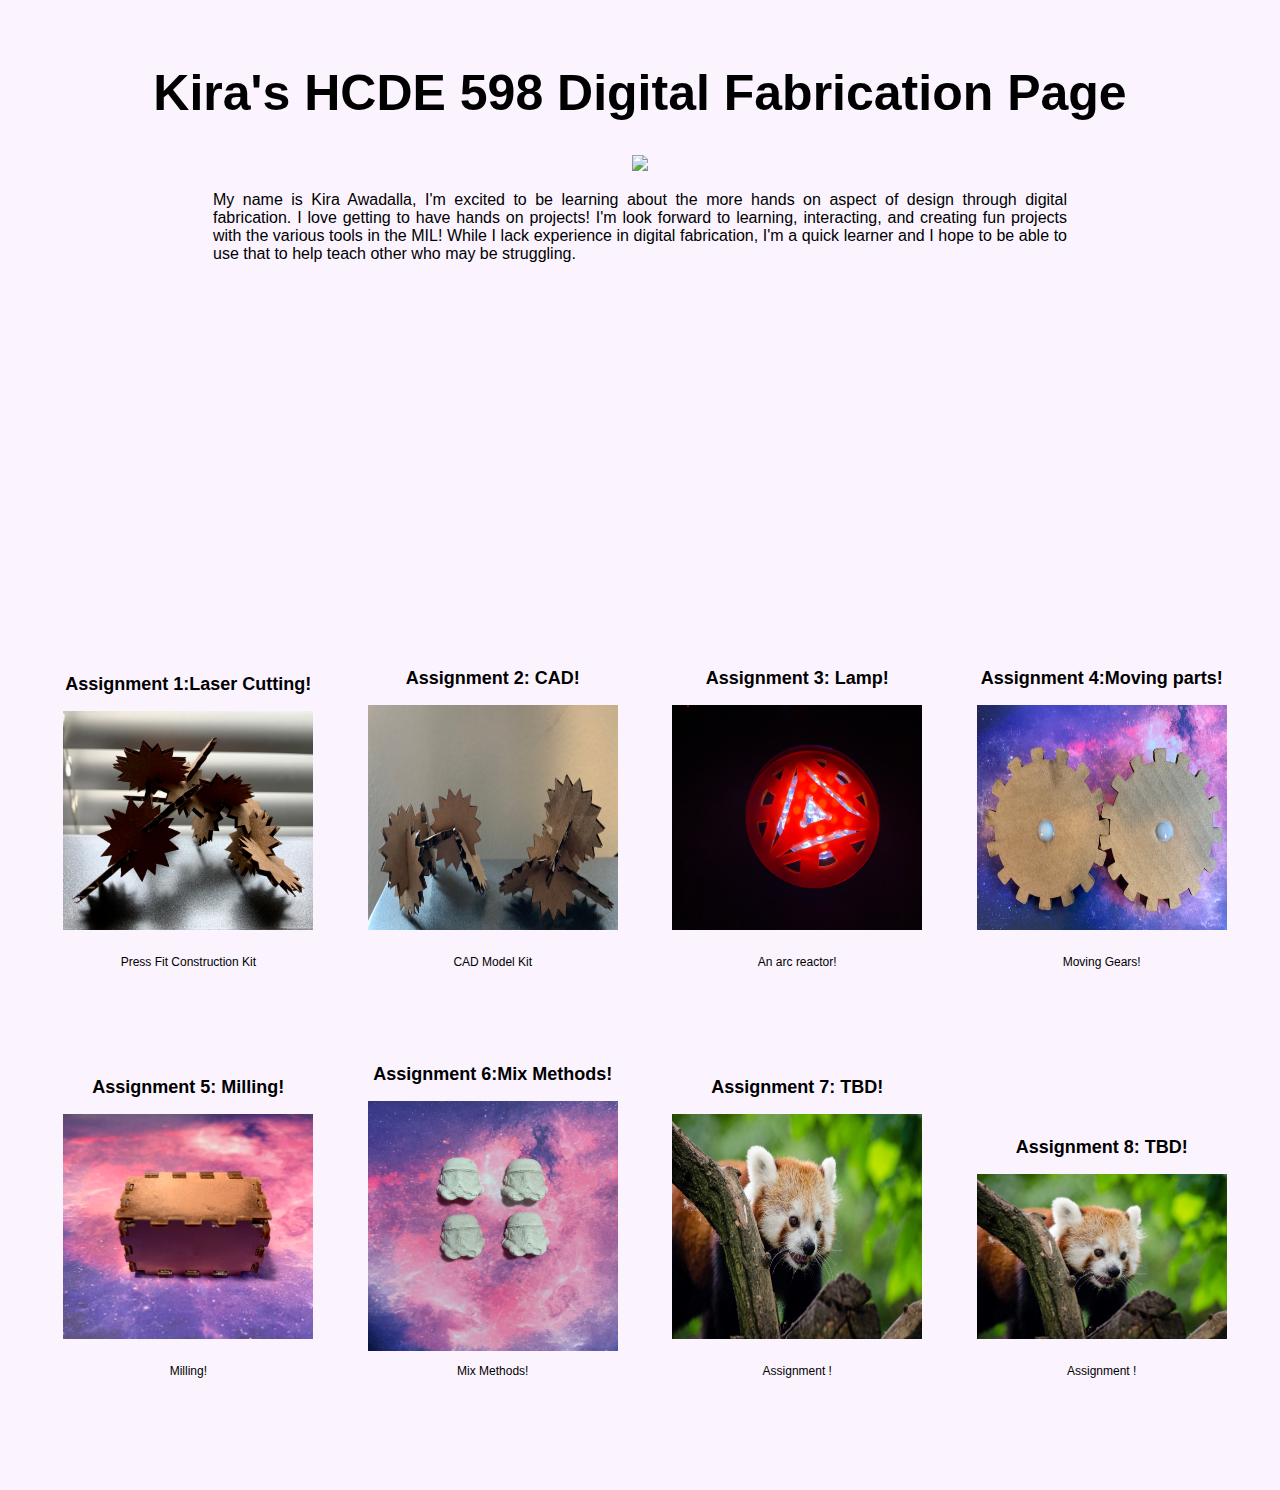
==== index.html @ 949fb1a9 "Update index.html" ====
<!DOCTYPE html>
<html>
    <head>
        <meta charset="utf-8">
        <meta name="viewport" content="width=device-width, maximum-scale=1.0" />

        <title>Kira Awadalla!</title>

        <link href="style.css" media="screen" rel="stylesheet" type="text/css" />
    </head>
	
    <body> 
	  <div class="header">
            <h1>Kira's HCDE 598 Digital Fabrication Page</h1>
		<center> <img src="https://media.giphy.com/media/18QoMAJvZkkJW/giphy.gif"> </center>
		  <div class="content">
			  <p>
            My name is Kira Awadalla, I'm excited to be learning about the more hands on aspect of design through digital fabrication.
	    I love  getting to have hands on projects! I'm look forward to learning, interacting, and creating fun projects with the 
           various tools in the MIL! While I lack experience in digital fabrication, I'm a quick learner and I hope to be able to use that to help teach other who may be struggling.
			  </p>
		  </div>

        </div>

        <div class="assignments">
          <p></p>
          
            <div class="assignment">
              <a href="assignment1.html"><h2>Assignment 1:Laser Cutting!</h2>
                  <img src="IMG_3979.jpg" width=250></a>
                <p>
		Press Fit Construction Kit
                </p>
            </div>

            <div class="assignment">
              <a href="assignment2.html"><h2>Assignment 2: CAD!</h2>
                  <img src="IMG_4017.JPG" width="250" height="225"></a>
                <p>
		CAD Model Kit
                </p>
            </div>
		
		
   	    <div class="assignment">
              <a href="assignment3.html"><h2>Assignment 3: Lamp!</h2>
		<img src="a3/IMG_4233.JPG" width="250" height="225"></a>
                <p>
		An arc reactor!
                </p>
            </div>
			  
		  <div class="assignment">
              <a href="assignment4.html"><h2>Assignment 4:Moving parts!</h2>
                  <img src="a4/IMG_4292.JPG"  width="250" height="225"></a>
                <p>
		Moving Gears!
                </p>
            </div>
		
		  <div class="assignment">
              <a href="assignment5.html"><h2>Assignment 5: Milling!</h2>
                  <img src="a5/box.jpg" width="250" height="225"></a>
                <p>
		Milling!
                </p>
            </div>
		
		  <div class="assignment">
              <a href="assignment6.html"><h2>Assignment 6:Mix Methods!</h2>
		<img src="a6/IMG_4512.JPG" width="250" height="250"></a>
		Mix Methods!
                </p>
            </div>
		
		  <div class="assignment">
              <a href="assignment2.html"><h2>Assignment 7: TBD!</h2>
                  <img src="red-panda.jpg" width="250" height="225"></a>
                <p>
		Assignment !
                </p>
            </div>
		
		  <div class="assignment">
              <a href="assignment2.html"><h2>Assignment 8: TBD!</h2>
                  <img src="red-panda.jpg" width=250></a>
                <p>
		Assignment !
                </p>
            </div>
	</div>
    </body>
</html>
---- style.css ----
html, body {
  padding: 0 0 0 0;
  margin: 0;
  font-family: 'helvetica', 'arial', 'sans';
  background: #FBF4FF; //background color
}

h1,h2,h3,h4 {
  font-family: 'helvetica', 'arial', 'sans';
  }


a {
  color: #000;
}

.header {
    text-align: center;
  color: #000;
  height: 555px;
  padding: 30px 30px 30px;
}

.header h1 {
  font-size: 50px;
  }

.assignment {
  font-size: 12px;
  line-height: 24px;
  font-family: 'helvetica', 'arial', 'sans';
  padding: 20px 20px 20px 30px;
  width: 250px;
  height: 350px;
     display: inline-block;

}

.assignment a {
    color: #000; 
    text-decoration: none;
}

.assignments{
  text-align: center;
}

.assignment a:hover {
  background: #FFC300;
  color: #FFC300;
  text-decoration: none;
}

.content {
  text-align: justify;
  padding-left: 15%;
  padding-right: 15%;
}

.footer {
    width: 1100px;
    float: left;
    padding: 300px 0px 30px 30px;
}

.bottomSpace {
  height: 45px;
}

.widebody {
    width: 800px;
    padding: 0px 30px 30px 30px;
}

.widebody a {
}

.widebody a:hover {
  background: #FFC300; //hover color
  color: #FFF;
  text-decoration: none;
}
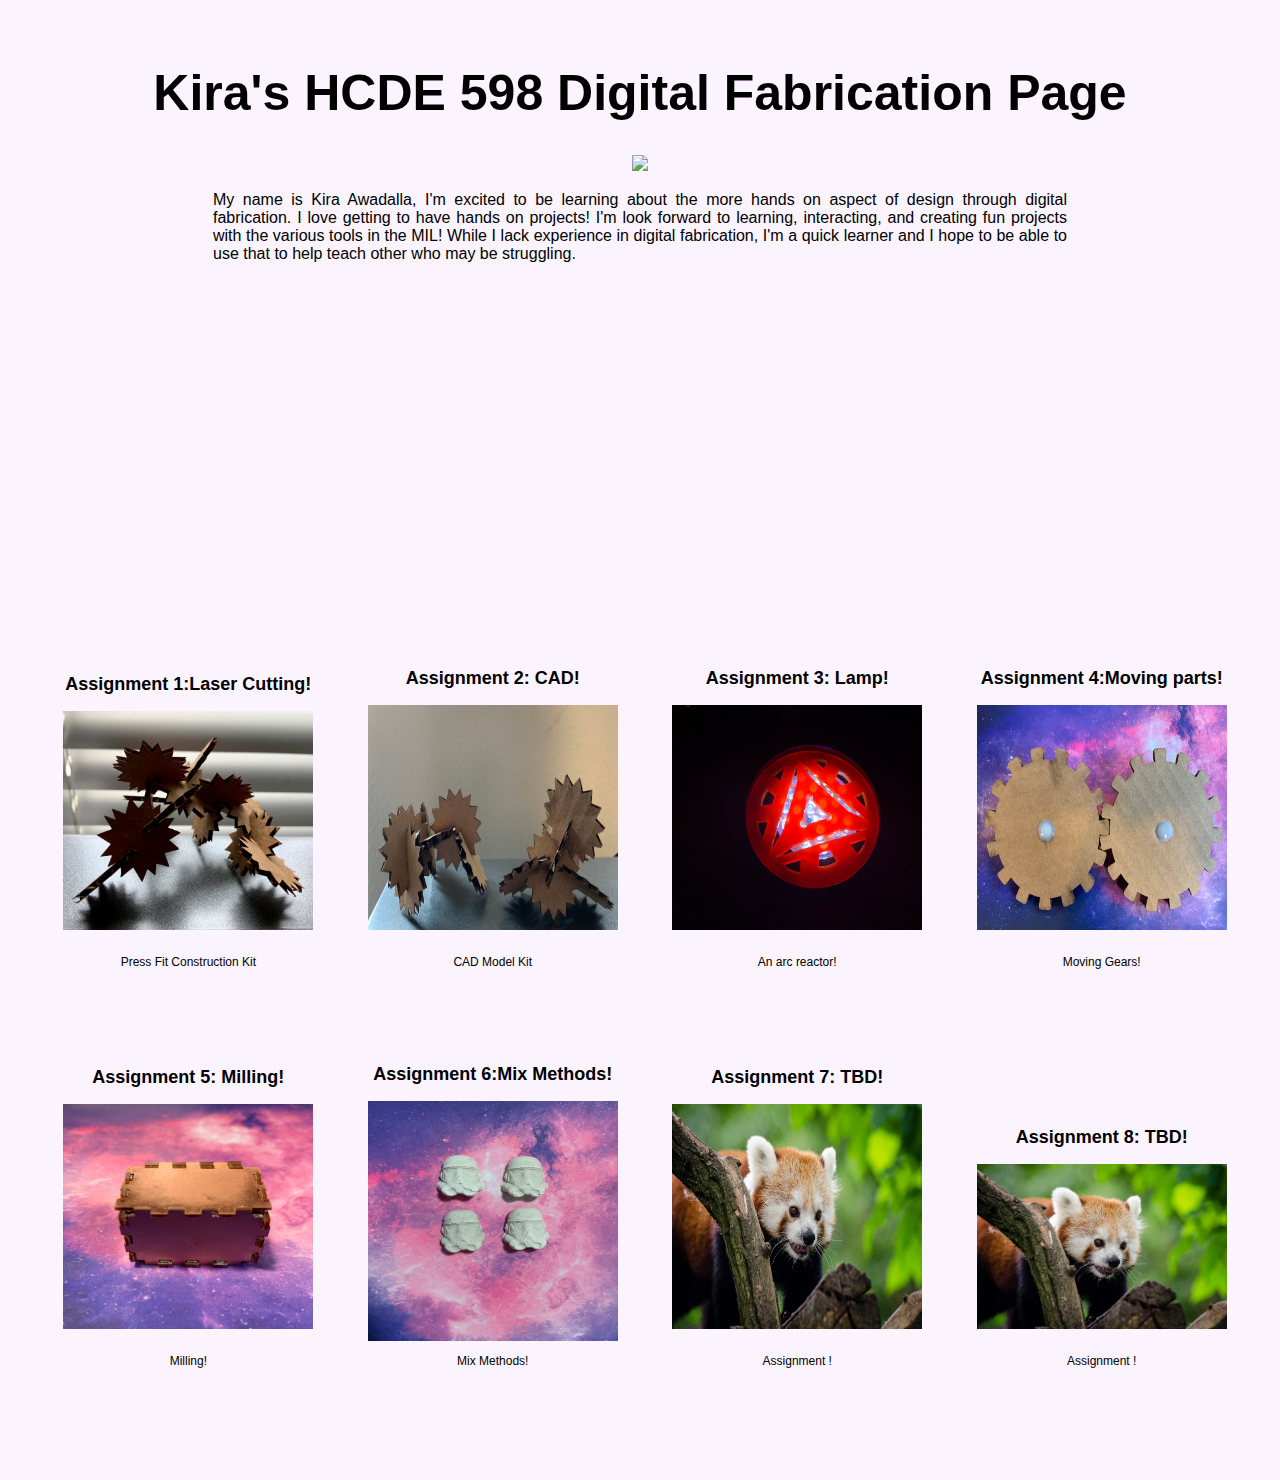
==== commit 12f3ca96: "Update index.html" ====
--- a/index.html
+++ b/index.html
@@ -70,7 +70,7 @@
 		
 		  <div class="assignment">
               <a href="assignment6.html"><h2>Assignment 6:Mix Methods!</h2>
-		<img src="a6/IMG_4512.JPG" width="250" height="250"></a>
+		<img src="a6/IMG_4512.JPG" width="250" height="240"></a>
 		Mix Methods!
                 </p>
             </div>
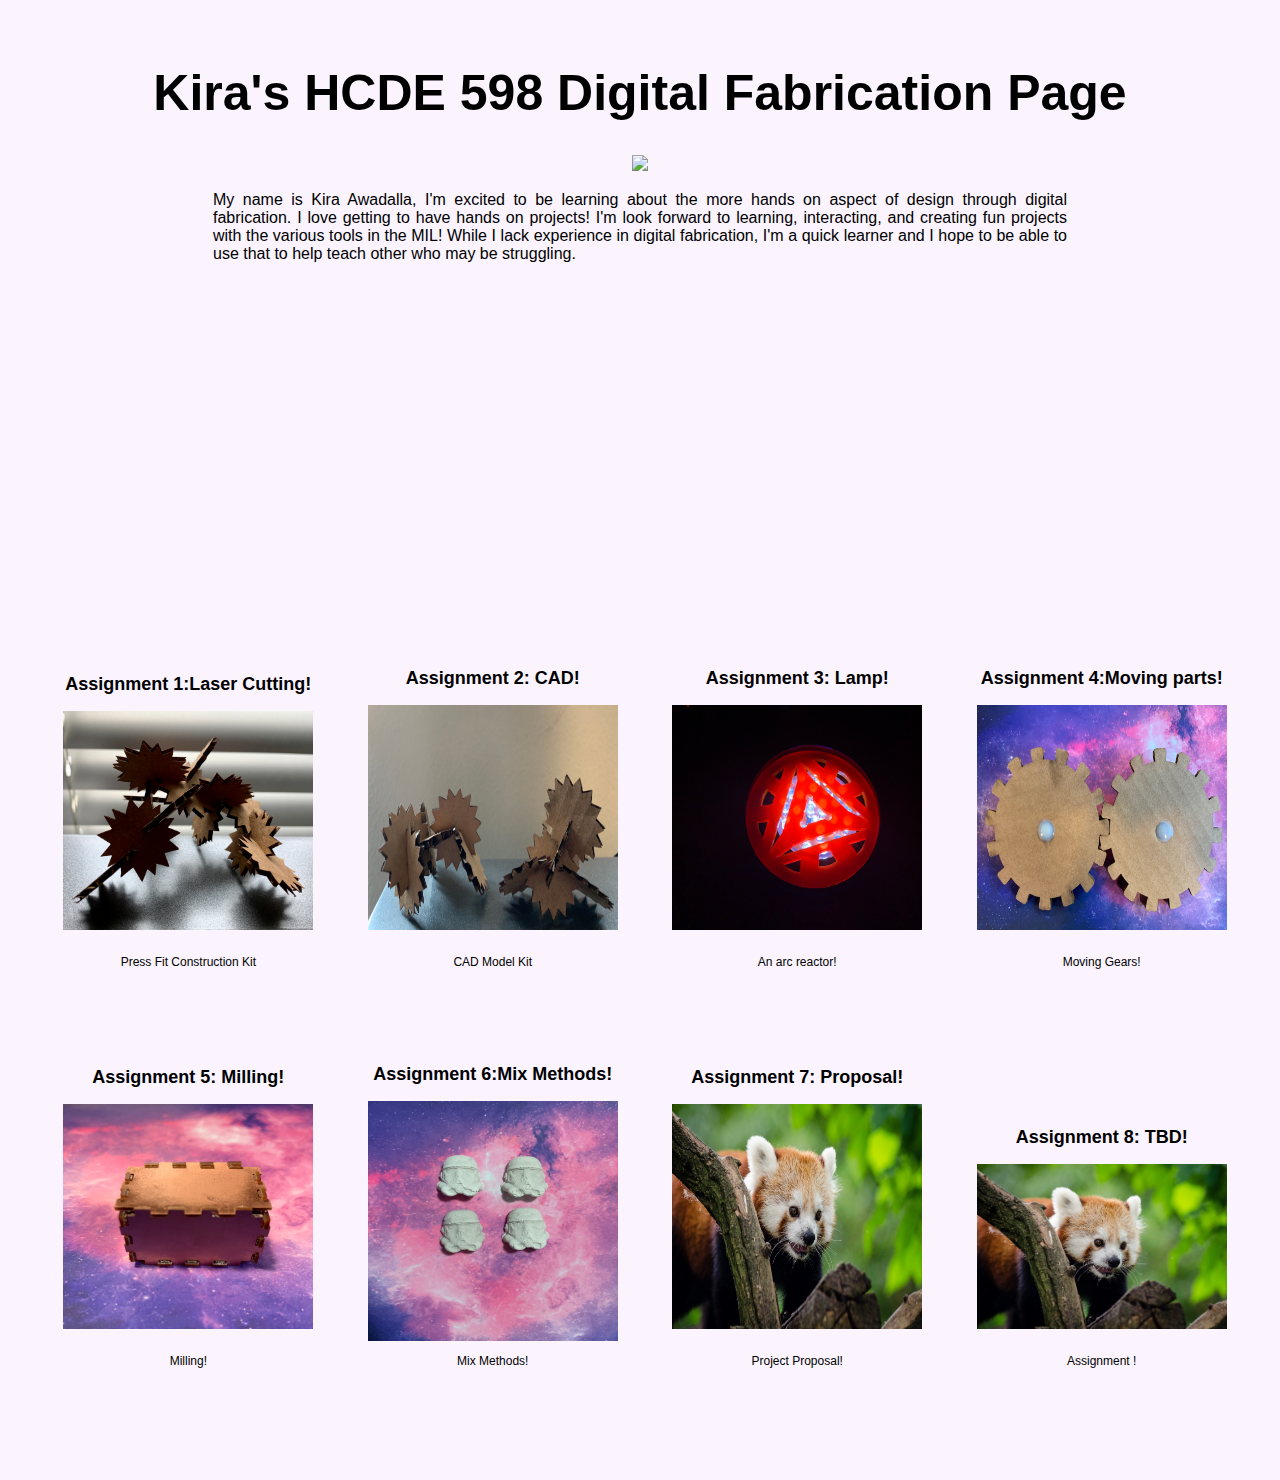
==== commit 6319d11f: "Update index.html" ====
--- a/index.html
+++ b/index.html
@@ -76,10 +76,10 @@
             </div>
 		
 		  <div class="assignment">
-              <a href="assignment2.html"><h2>Assignment 7: TBD!</h2>
+              <a href="assignment2.html"><h2>Assignment 7: Proposal!</h2>
                   <img src="red-panda.jpg" width="250" height="225"></a>
                 <p>
-		Assignment !
+		Project Proposal!
                 </p>
             </div>
 		
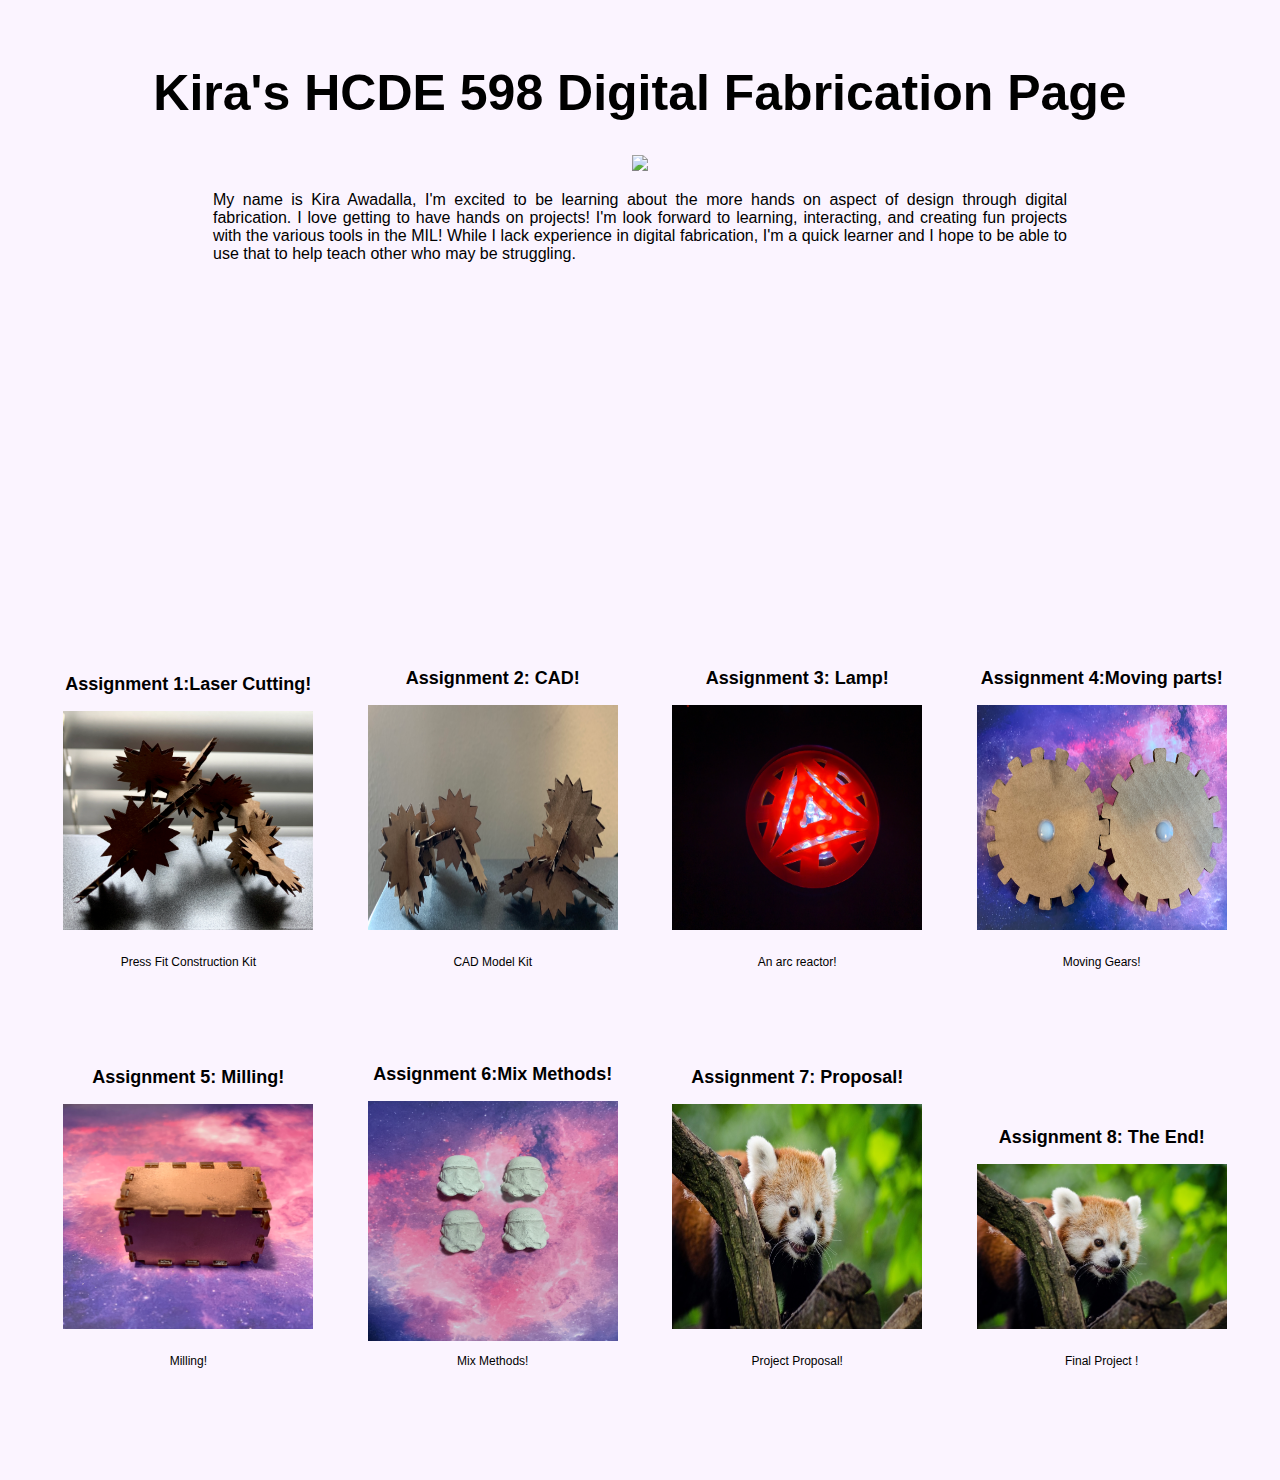
==== commit 4ba2528d: "Update index.html" ====
--- a/index.html
+++ b/index.html
@@ -76,7 +76,7 @@
             </div>
 		
 		  <div class="assignment">
-              <a href="assignment2.html"><h2>Assignment 7: Proposal!</h2>
+              <a href="assignment7.html"><h2>Assignment 7: Proposal!</h2>
                   <img src="red-panda.jpg" width="250" height="225"></a>
                 <p>
 		Project Proposal!
@@ -84,10 +84,10 @@
             </div>
 		
 		  <div class="assignment">
-              <a href="assignment2.html"><h2>Assignment 8: TBD!</h2>
+              <a href="assignment8.html"><h2>Assignment 8: The End!</h2>
                   <img src="red-panda.jpg" width=250></a>
                 <p>
-		Assignment !
+		Final Project !
                 </p>
             </div>
 	</div>
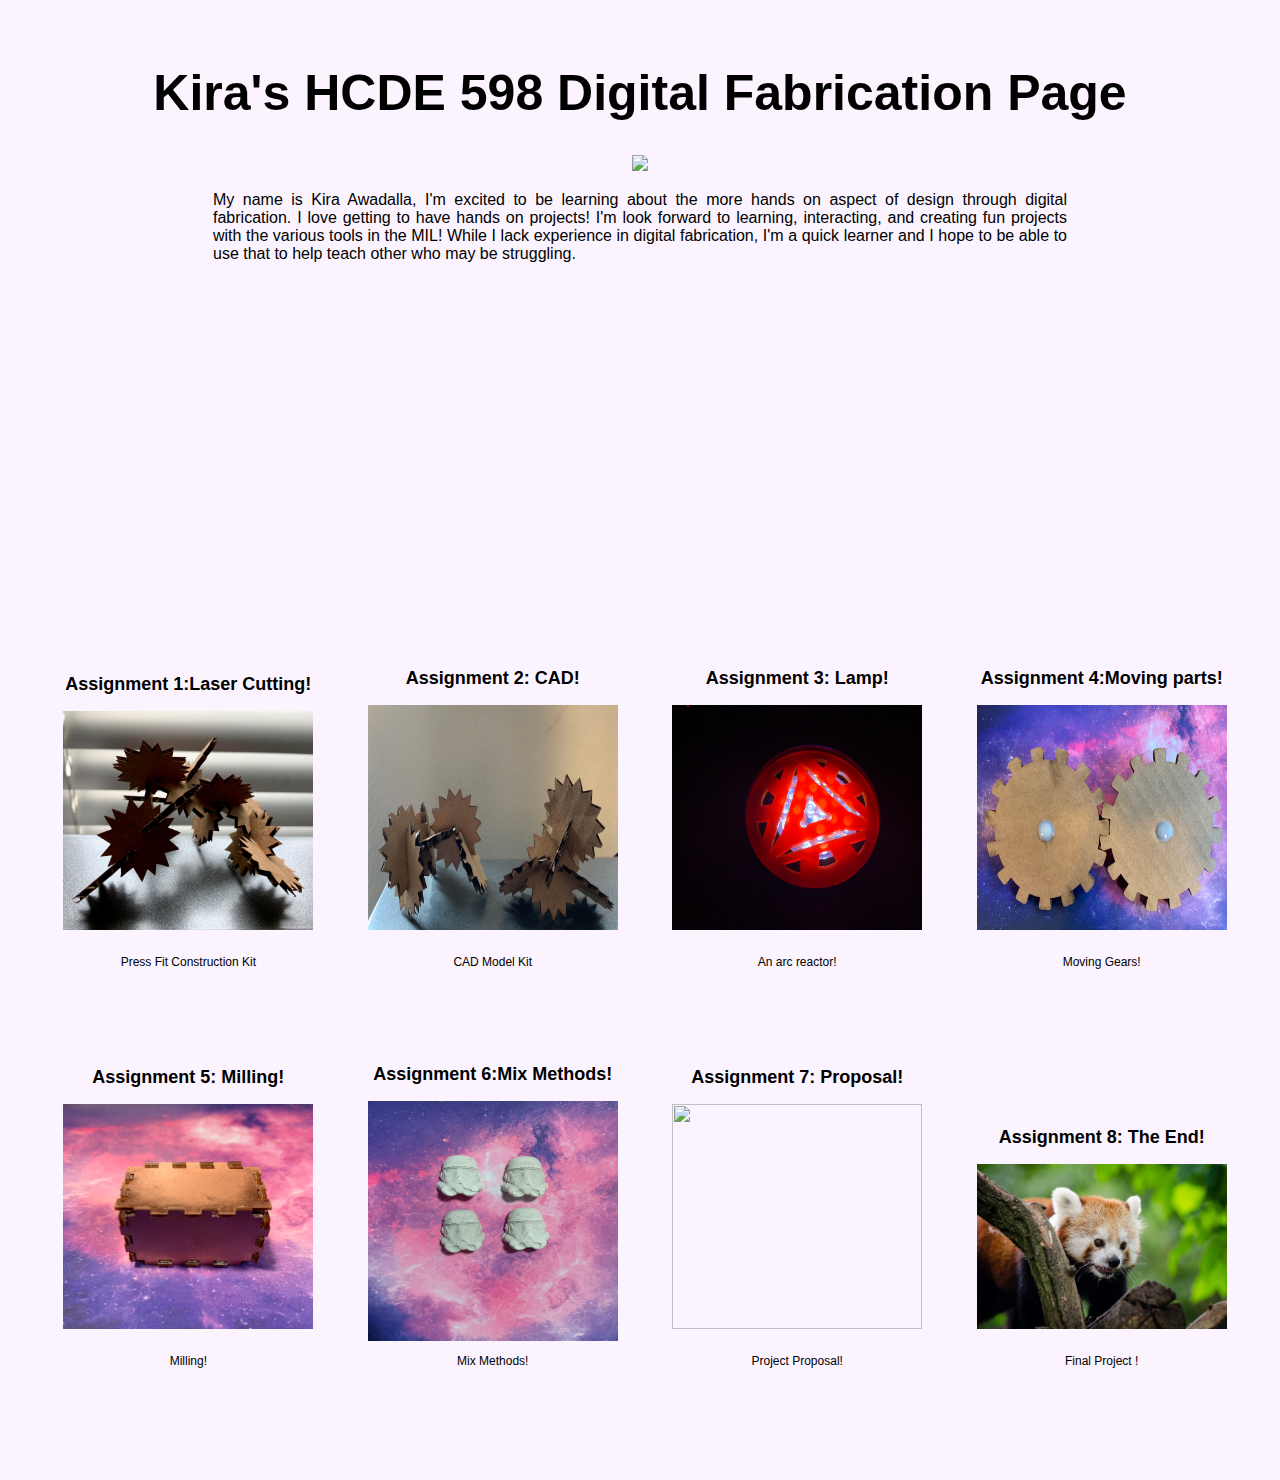
==== commit d28d477d: "Update index.html" ====
--- a/index.html
+++ b/index.html
@@ -77,7 +77,7 @@
 		
 		  <div class="assignment">
               <a href="assignment7.html"><h2>Assignment 7: Proposal!</h2>
-                  <img src="red-panda.jpg" width="250" height="225"></a>
+                  <img src="https://media.giphy.com/media/WTH60K8jNd9Yc/giphy.gif" width="250" height="225"></a>
                 <p>
 		Project Proposal!
                 </p>
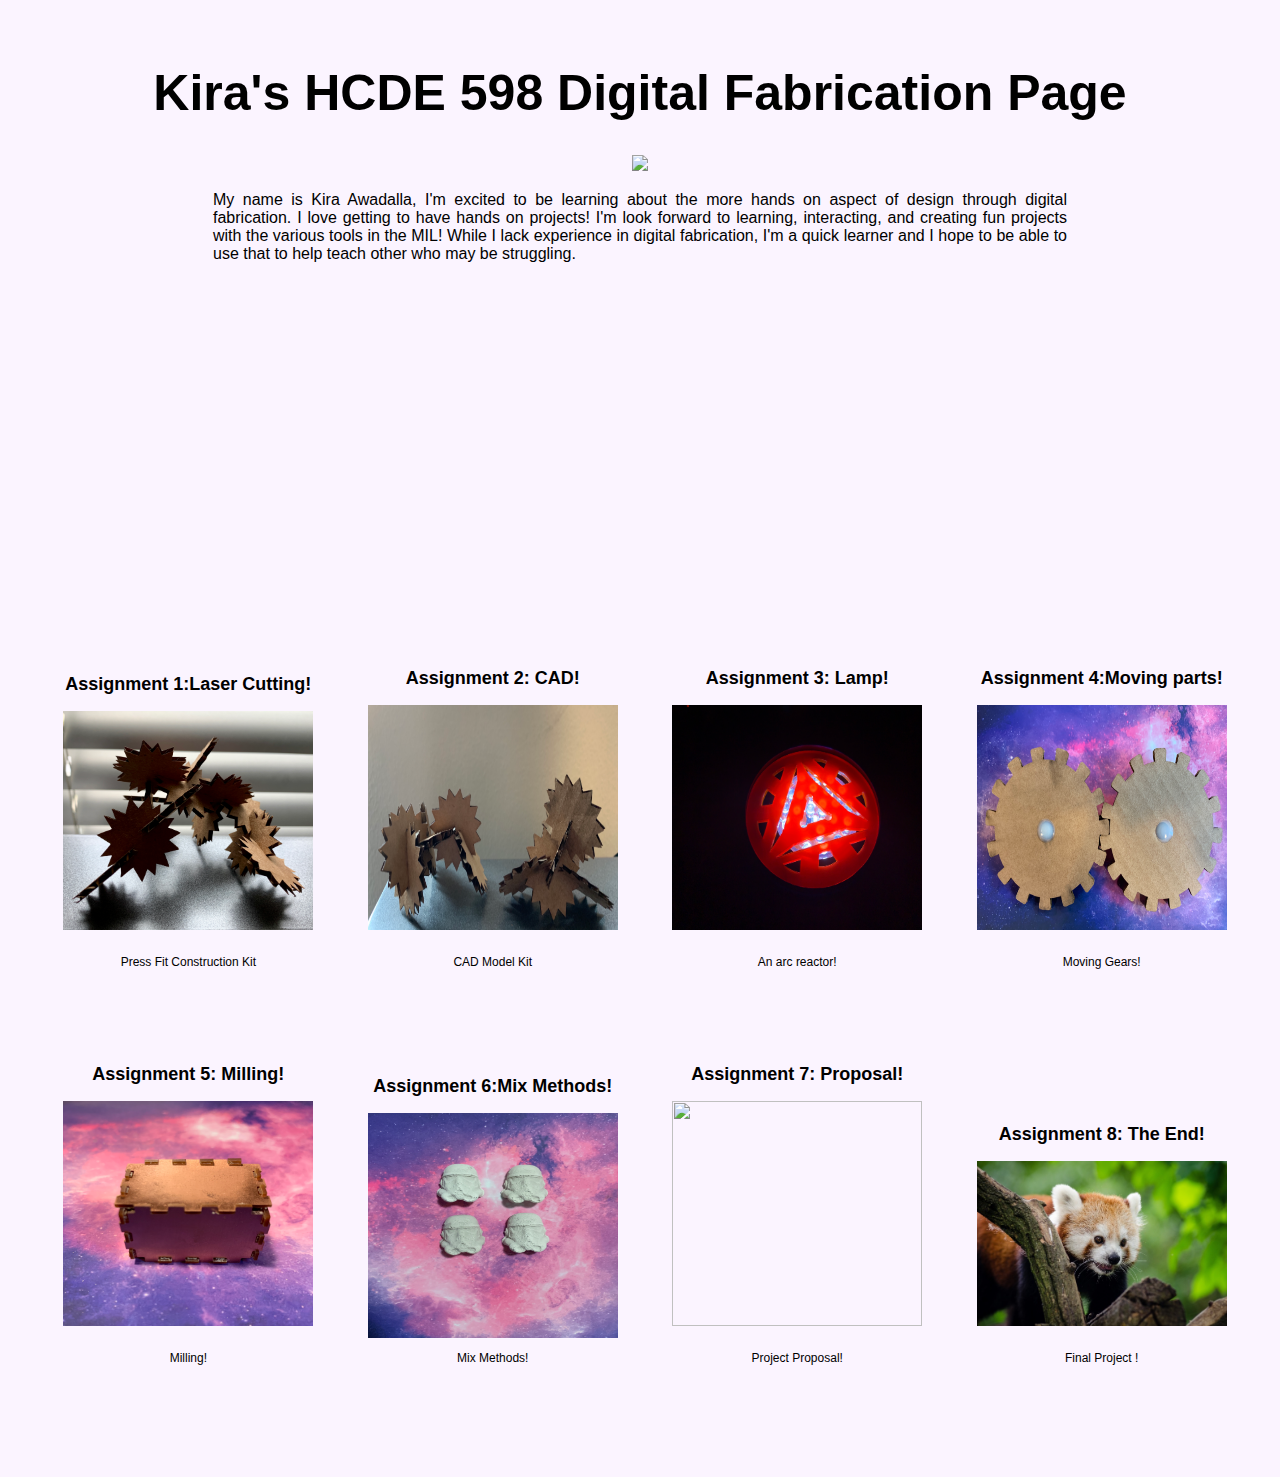
==== commit 4b2e3445: "Update index.html" ====
--- a/index.html
+++ b/index.html
@@ -70,14 +70,14 @@
 		
 		  <div class="assignment">
               <a href="assignment6.html"><h2>Assignment 6:Mix Methods!</h2>
-		<img src="a6/IMG_4512.JPG" width="250" height="240"></a>
+		<img src="a6/IMG_4512.JPG" width="250" height="225"></a>
 		Mix Methods!
                 </p>
             </div>
 		
 		  <div class="assignment">
               <a href="assignment7.html"><h2>Assignment 7: Proposal!</h2>
-                  <img src="https://media.giphy.com/media/WTH60K8jNd9Yc/giphy.gif" width="250" height="225"></a>
+                  <img src="https://media.giphy.com/media/l1AsO5a50G1HjTCBq/giphy.gif" width="250" height="225"></a>
                 <p>
 		Project Proposal!
                 </p>
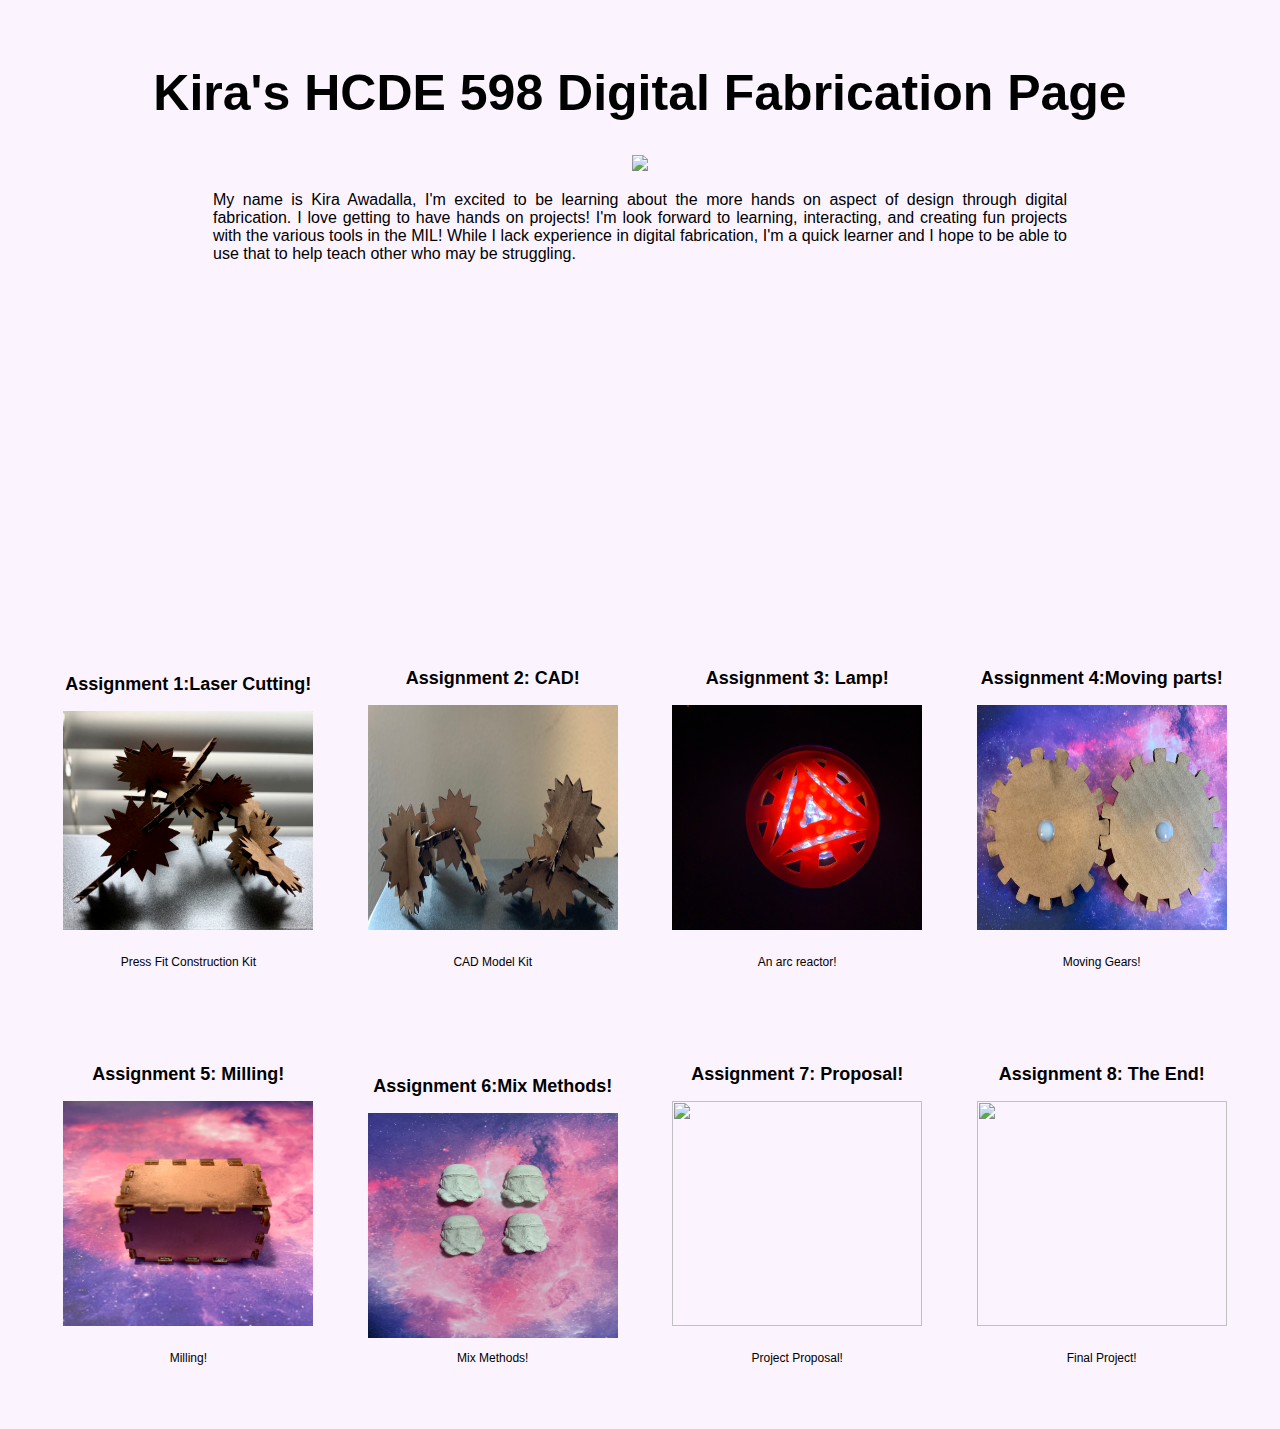
==== commit 2844d9da: "Update index.html" ====
--- a/index.html
+++ b/index.html
@@ -85,9 +85,9 @@
 		
 		  <div class="assignment">
               <a href="assignment8.html"><h2>Assignment 8: The End!</h2>
-                  <img src="red-panda.jpg" width=250></a>
+                  <img src="https://media.giphy.com/media/3o84sJXOIrnjvlwnF6/giphy.gif" width=250 height="225"> </a>
                 <p>
-		Final Project !
+		Final Project!
                 </p>
             </div>
 	</div>
